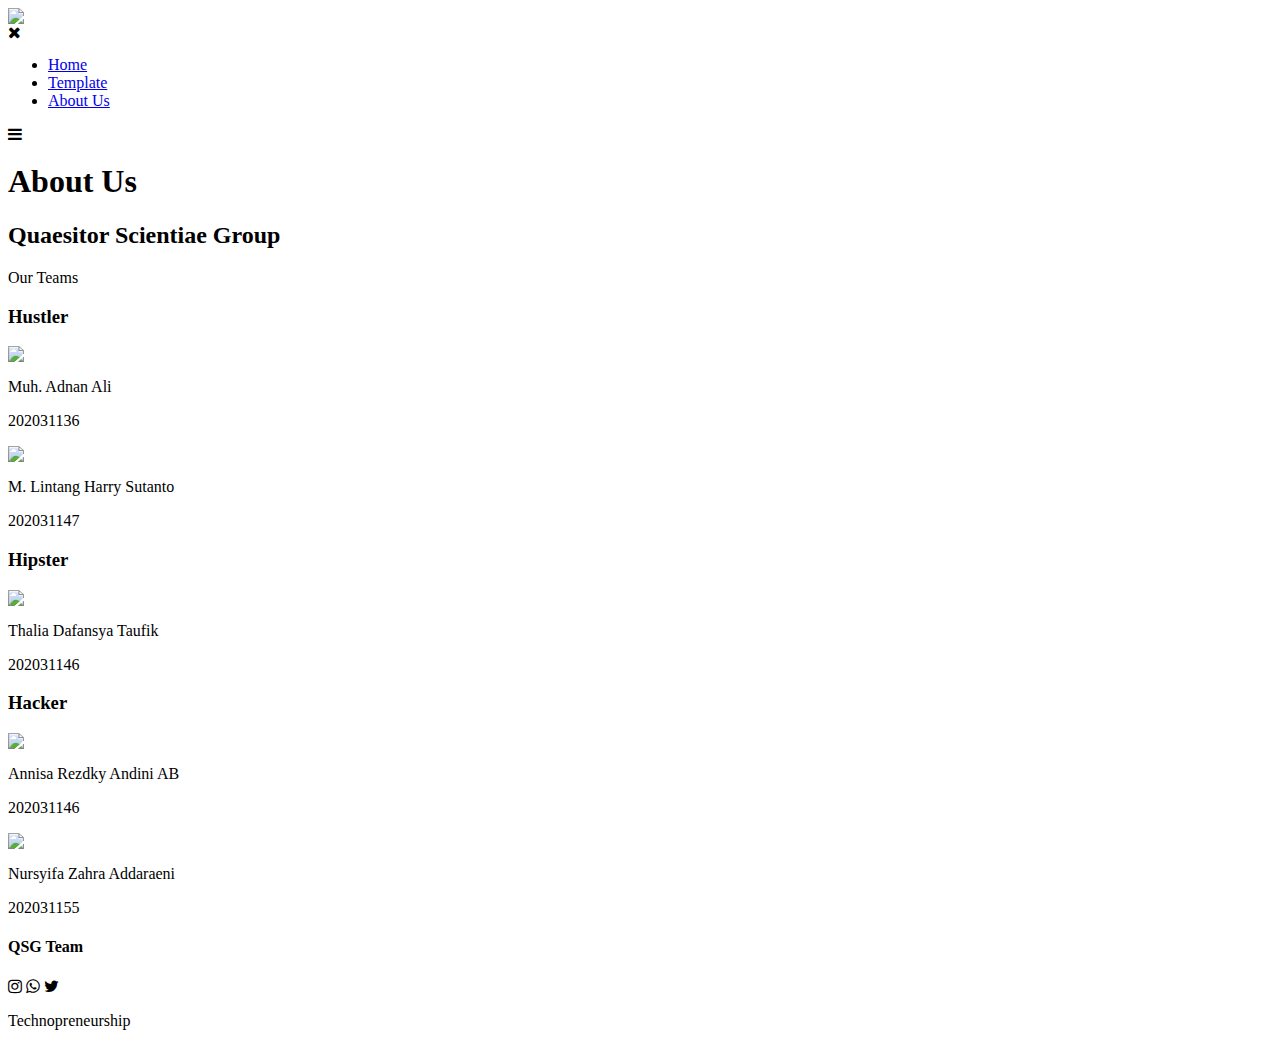
==== docs/aboutus.html @ 641ee06f "Add files via upload" ====
<html>

<head>
    <meta name="viewport" content="width=device-width, initial-scale=1.0">
    <link rel="stylesheet" href="style.css">
    <link rel="preconnect" href="https://fonts.googleapis.com">
    <link rel="preconnect" href="https://fonts.gstatic.com" crossorigin>
    <link href="https://fonts.googleapis.com/css2?family=Inter:wght@400;500;700&display=swap" rel="stylesheet">
    <link href="https://fonts.googleapis.com/css2?family=Belleza&display=swap" rel="stylesheet">
    <link rel="stylesheet" href="https://stackpath.bootstrapcdn.com/font-awesome/4.7.0/css/font-awesome.min.css">
    <title>Template</title>
</head>

<body>
    <!-------------------------------Sub Header------------------------------->
    <section class="sub-header">
        <nav>
            <a href="index.html"><img src="../QSG/img/logo.png"></a>
            <div class="nav-links" id="navLinks">
                <i class="fa fa-times" onclick="hideMenu()"></i>
                <ul>
                    <li><a href="index.html">Home</a></li>
                    <li><a href="template.html">Template</a></li>
                    <li><a href="aboutus.html">About Us</a></li>
                </ul>
            </div>
            <i class="fa fa-bars" onclick="showMenu()"></i>
        </nav>
        <h1>About Us</h1>
    </section>
    <section class="teams">
        <h2>Quaesitor Scientiae Group</h2>
        <p>Our Teams</p>
        <div class="row">
            <h3>Hustler</h3>
        </div>
        <div class="row">
            <div class="teams-col">
                <img src="./img/adnan.jpeg">
                <div>
                    <p>Muh. Adnan Ali</p>
                    <p>202031136</p>
                </div>
            </div>
            <div class="teams-col">
                <img src="./img/lintang.jpeg">
                <div>
                    <p>M. Lintang Harry Sutanto</p>
                    <p>202031147</p>
                </div>
            </div>
        </div>
        <div class="row">
            <h3>Hipster</h3>
        </div>
        <div class="row">
            <div class="teams-col">
                <img src="./img/thalia.jpeg">
                <div>
                    <p>Thalia Dafansya Taufik</p>
                    <p>202031146</p>
                </div>
            </div>
        </div>
        <div class="row">
            <h3>Hacker</h3>
        </div>
        <div class="row">
            <div class="teams-col">
                <img src="./img/kiky.jpg">
                <div>
                    <p>Annisa Rezdky Andini AB</p>
                    <p>202031146</p>
                </div>
            </div>
            <div class="teams-col">
                <img src="./img/syifa.jpeg">
                <div>
                    <p>Nursyifa Zahra Addaraeni</p>
                    <p>202031155</p>
                </div>
            </div>
        </div>
    </section>

    <!-------------------------------Footer------------------------------->
    <section class="footer">
        <h4>QSG Team</h4>
        <div class="icons">
            <i class="fa fa-instagram"></i>
            <i class="fa fa-whatsapp"></i>
            <i class="fa fa-twitter"></i>
        </div>
        <p>Technopreneurship</p>
    </section>

    <!-------------------------------JScript for Toggle Menu------------------------------->
    <script>
        var navLinks = document.getElementById("navLinks");
        function showMenu() {
            navLinks.style.right = "0";
        }
        function hideMenu() {
            navLinks.style.right = "-200px";
        }
    </script>
</body>

</html>
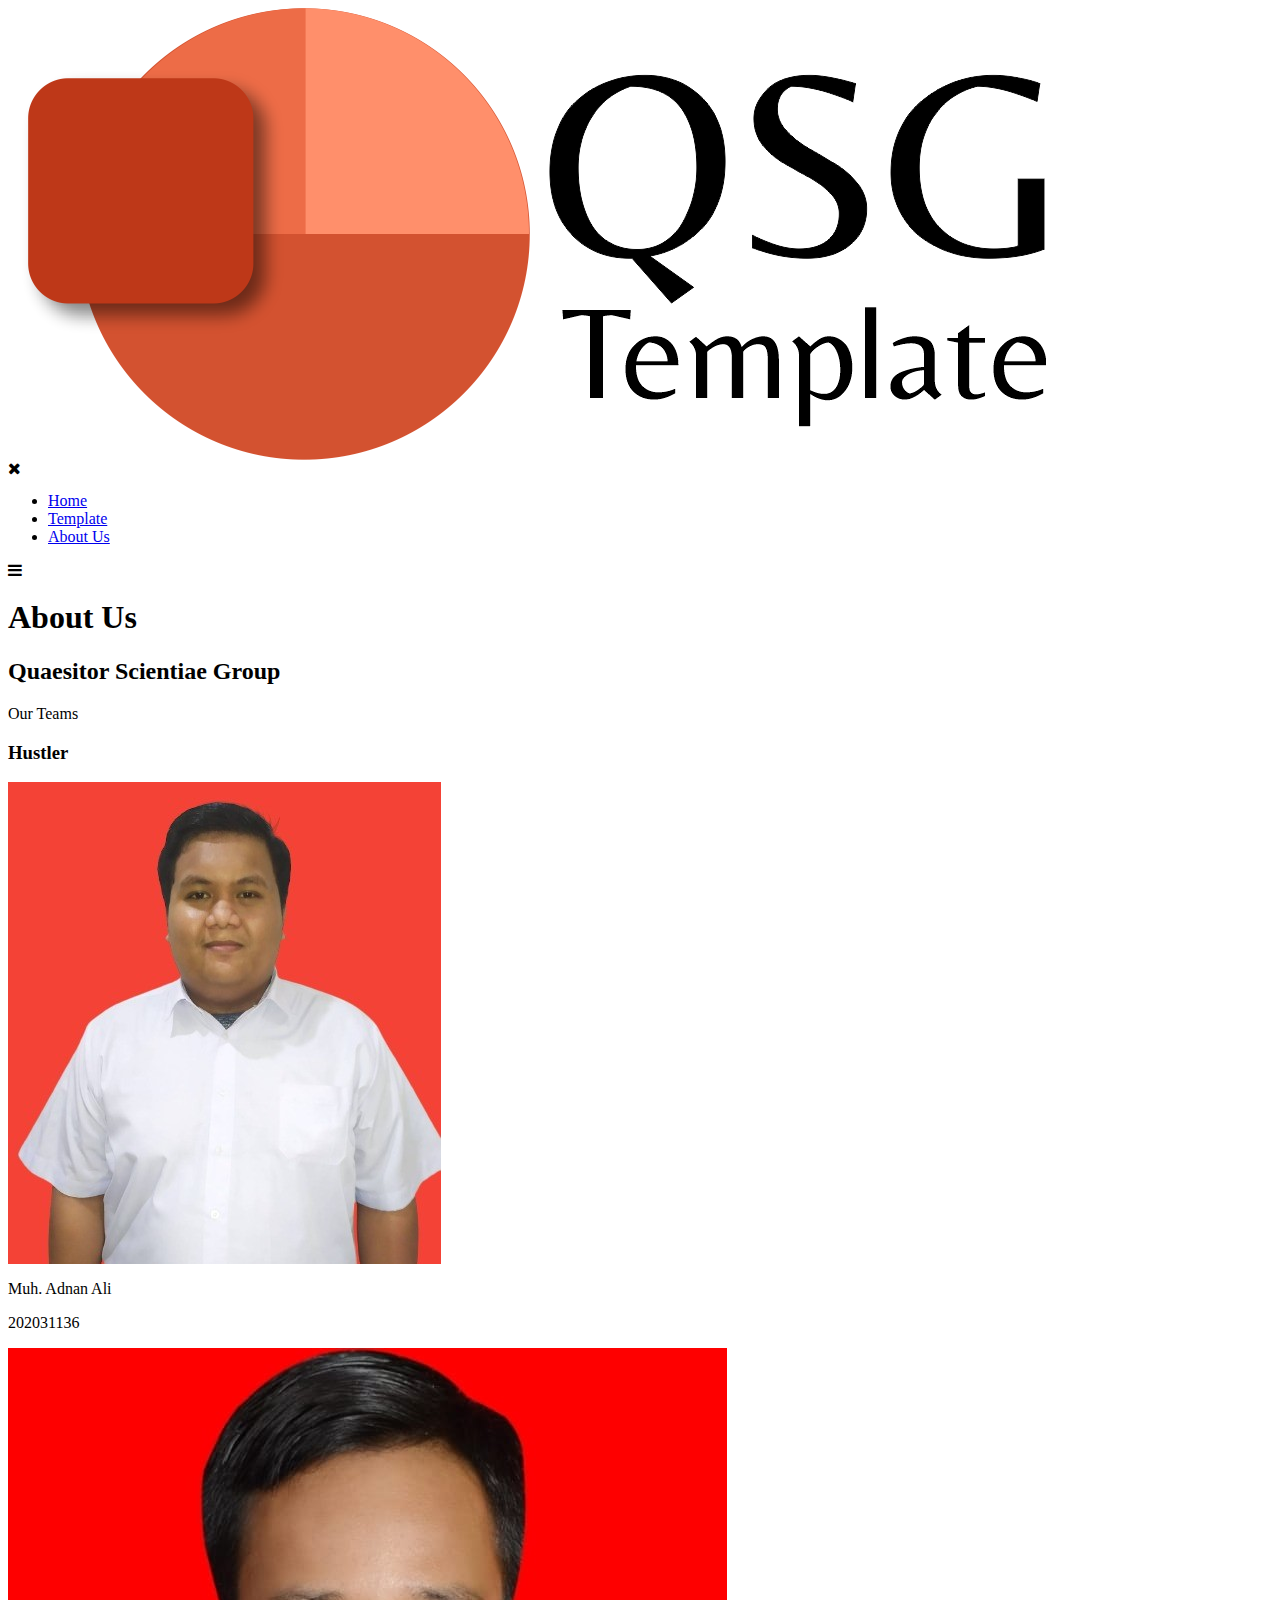
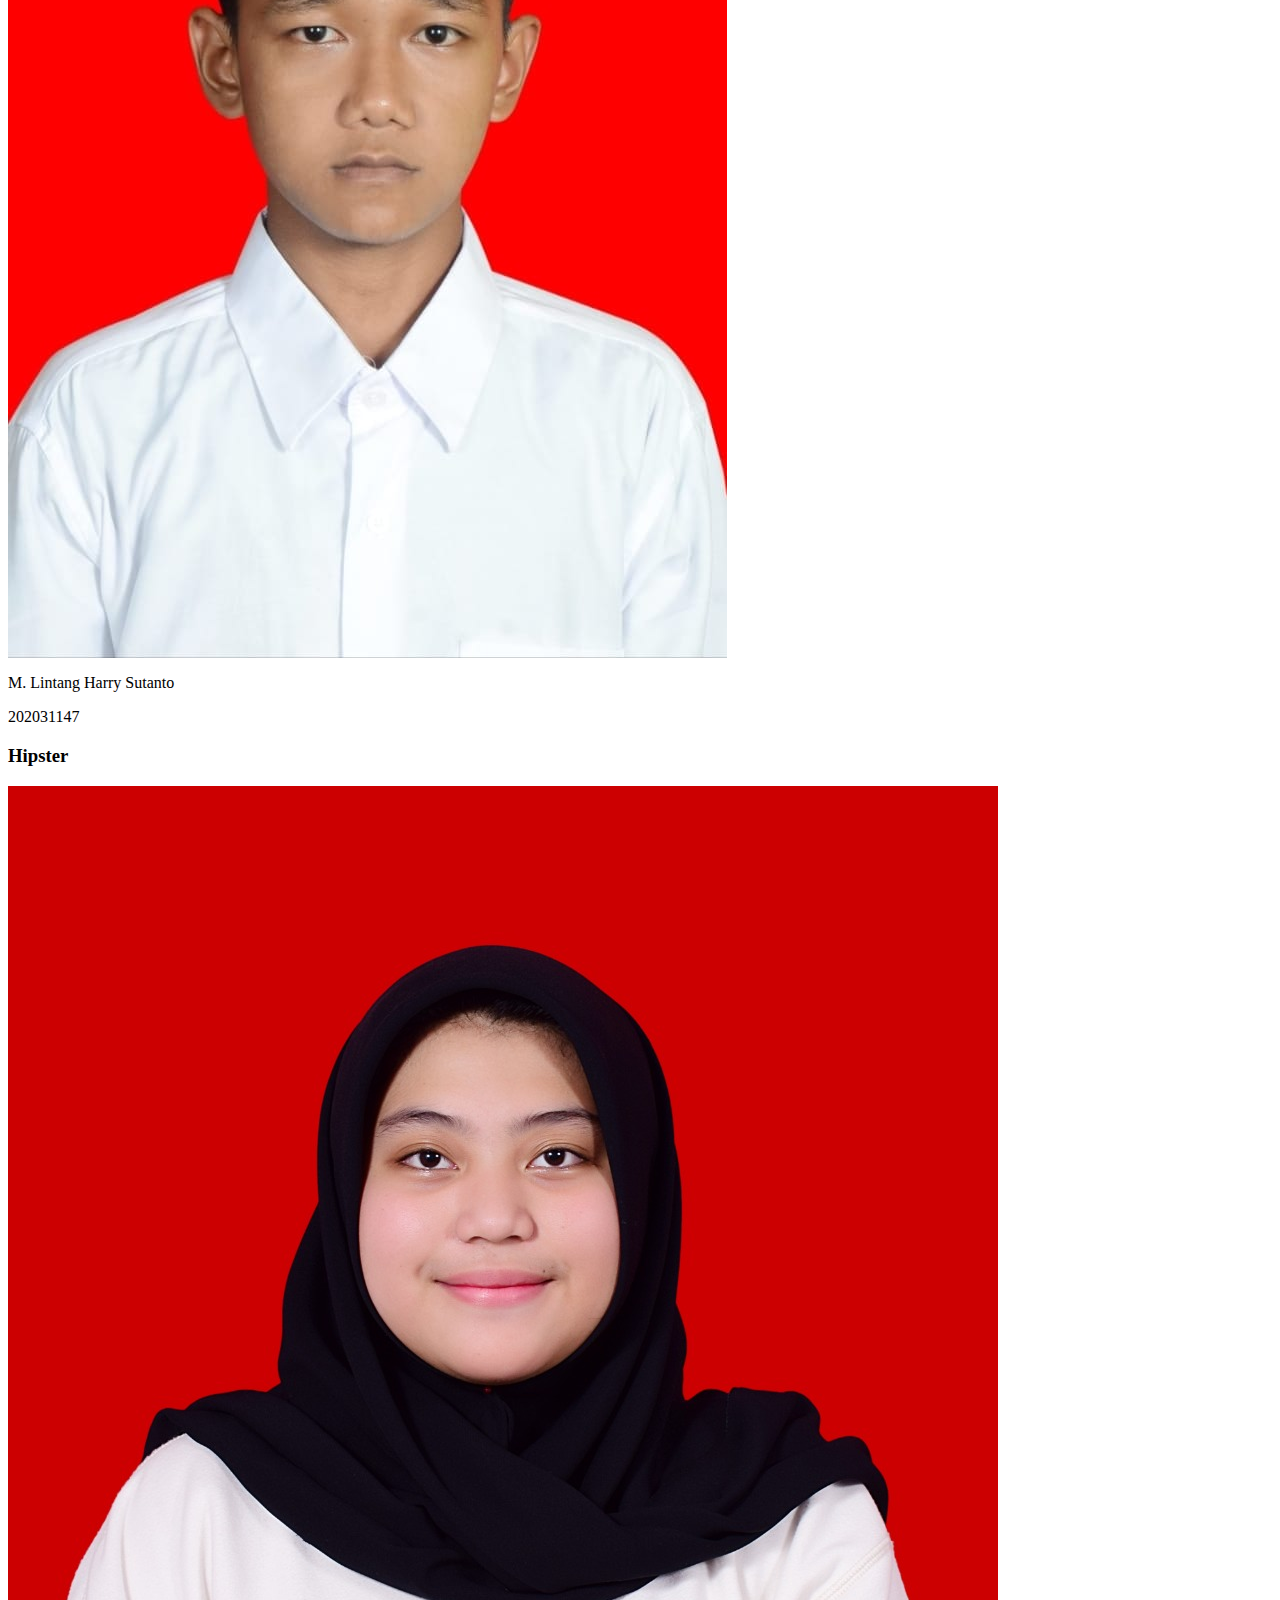
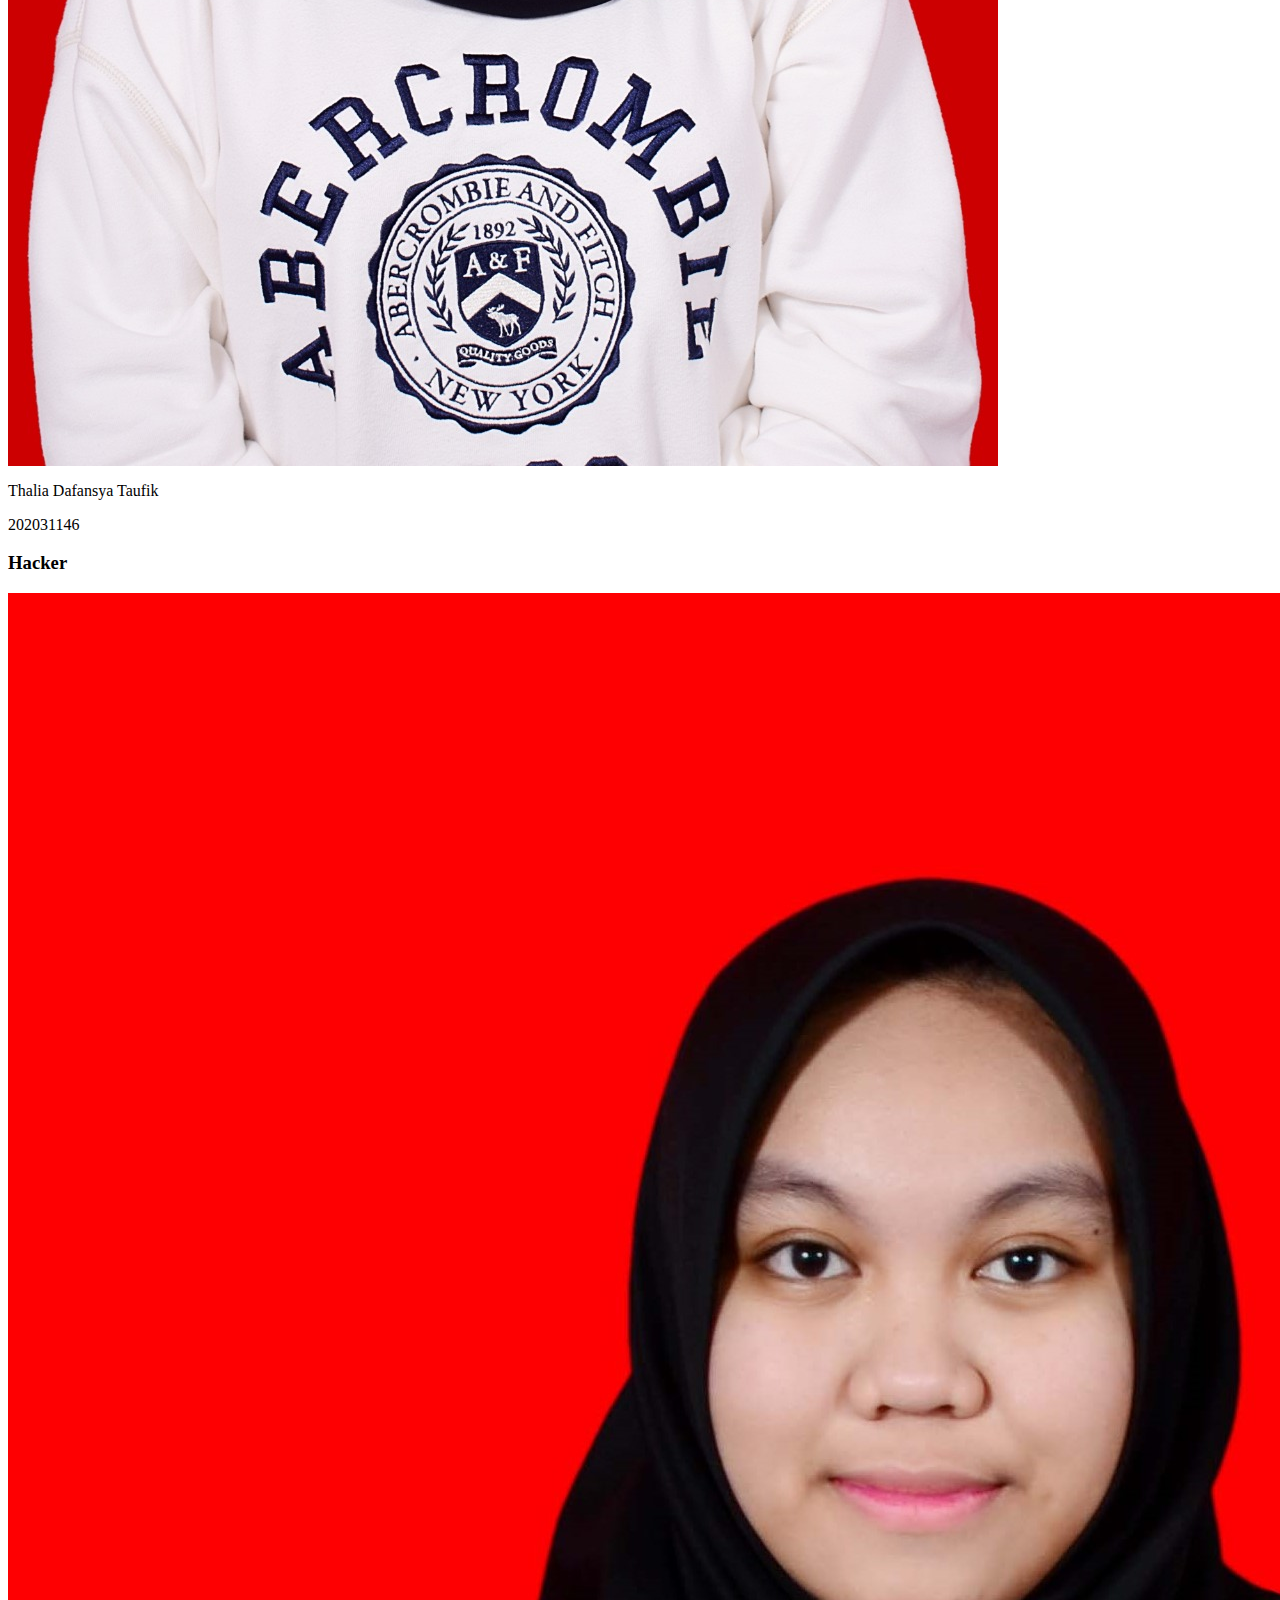
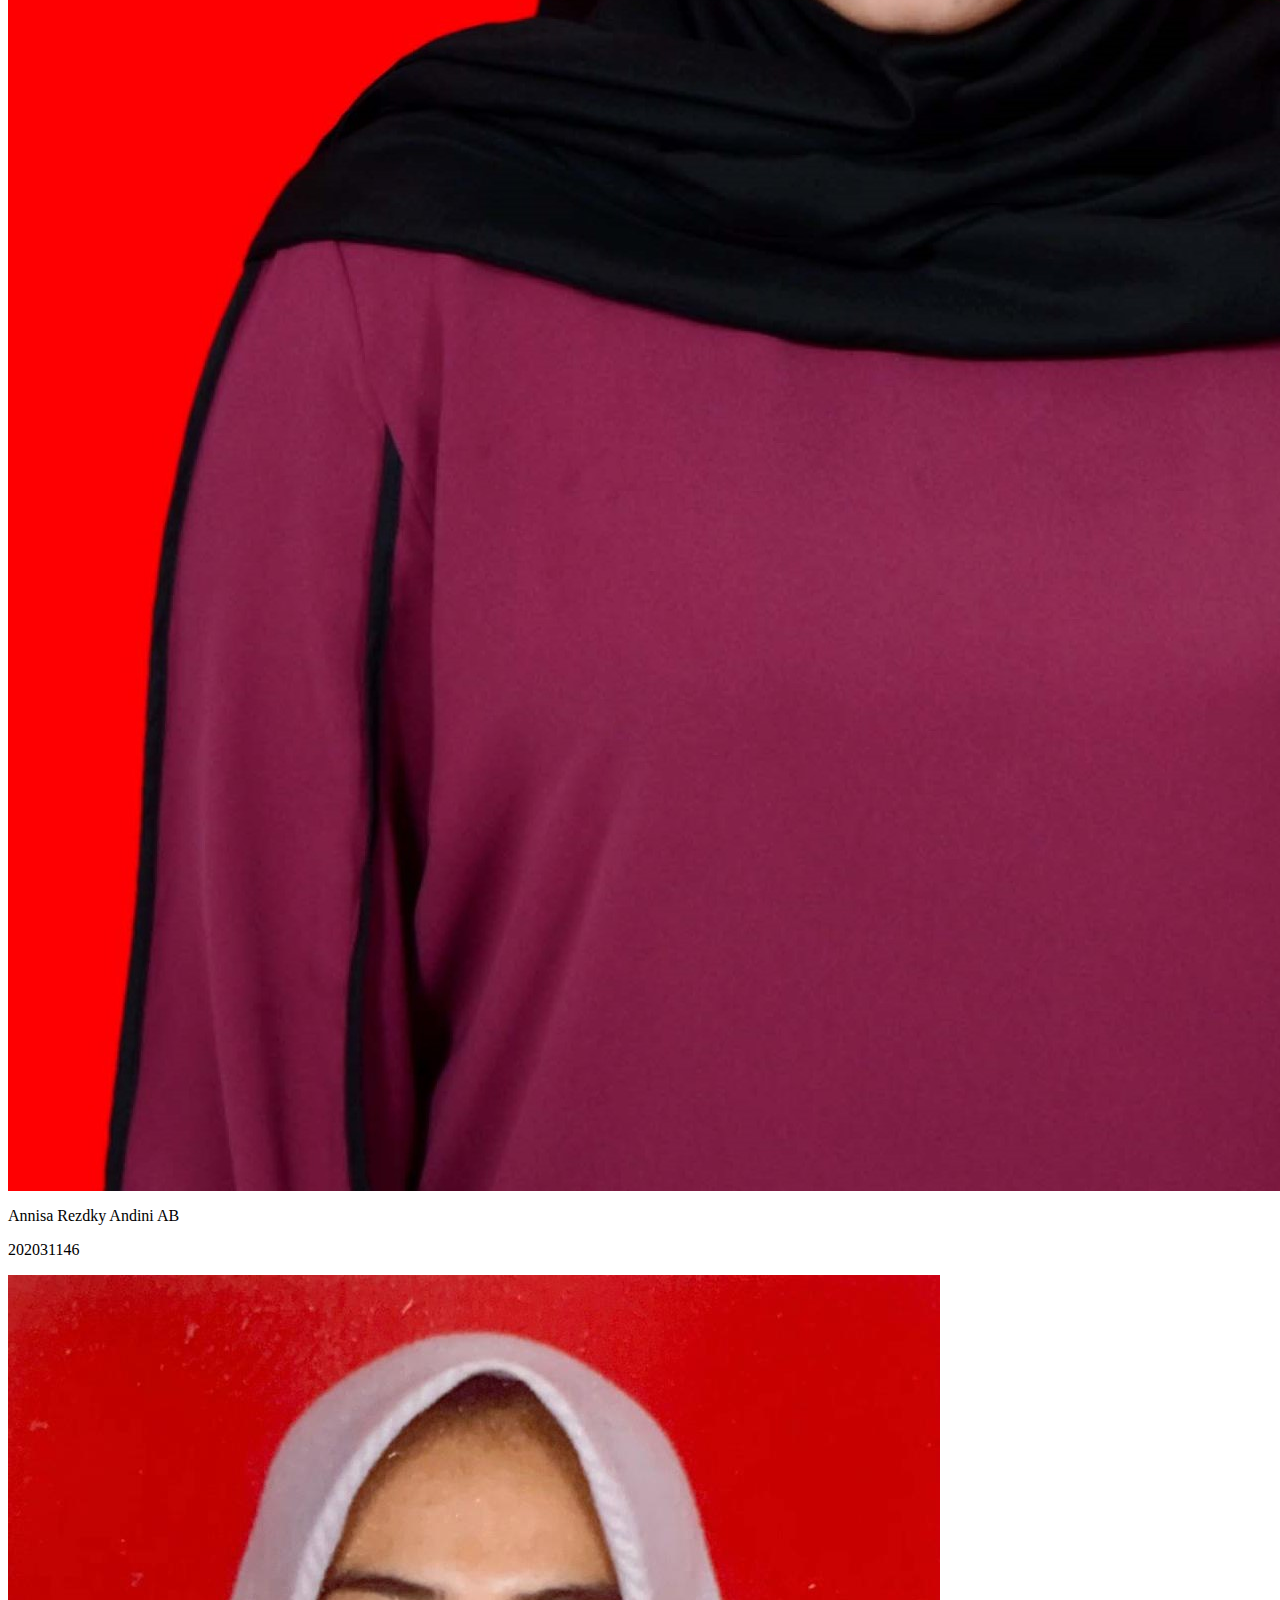
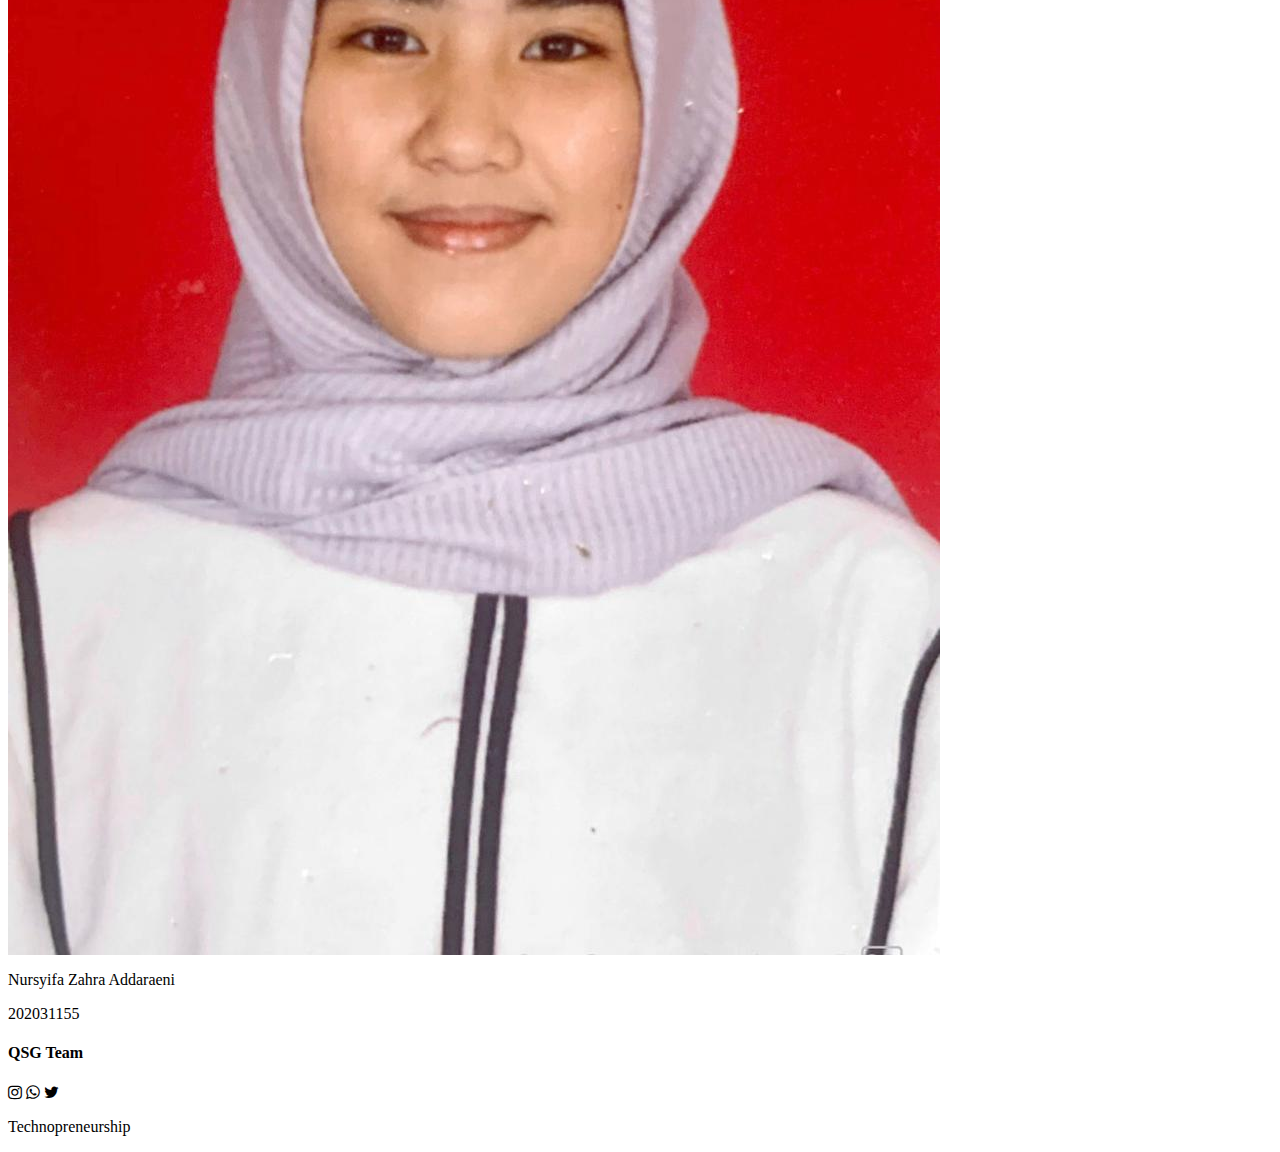
==== commit f9d43983: "Update aboutus.html" ====
--- a/docs/aboutus.html
+++ b/docs/aboutus.html
@@ -8,14 +8,14 @@
     <link href="https://fonts.googleapis.com/css2?family=Inter:wght@400;500;700&display=swap" rel="stylesheet">
     <link href="https://fonts.googleapis.com/css2?family=Belleza&display=swap" rel="stylesheet">
     <link rel="stylesheet" href="https://stackpath.bootstrapcdn.com/font-awesome/4.7.0/css/font-awesome.min.css">
-    <title>Template</title>
+    <title>About Us</title>
 </head>
 
 <body>
     <!-------------------------------Sub Header------------------------------->
     <section class="sub-header">
         <nav>
-            <a href="index.html"><img src="../QSG/img/logo.png"></a>
+            <a href="index.html"><img src="logo.png"></a>
             <div class="nav-links" id="navLinks">
                 <i class="fa fa-times" onclick="hideMenu()"></i>
                 <ul>
@@ -36,14 +36,14 @@
         </div>
         <div class="row">
             <div class="teams-col">
-                <img src="./img/adnan.jpeg">
+                <img src="adnan.jpeg">
                 <div>
                     <p>Muh. Adnan Ali</p>
                     <p>202031136</p>
                 </div>
             </div>
             <div class="teams-col">
-                <img src="./img/lintang.jpeg">
+                <img src="lintang.jpeg">
                 <div>
                     <p>M. Lintang Harry Sutanto</p>
                     <p>202031147</p>
@@ -55,7 +55,7 @@
         </div>
         <div class="row">
             <div class="teams-col">
-                <img src="./img/thalia.jpeg">
+                <img src="thalia.jpeg">
                 <div>
                     <p>Thalia Dafansya Taufik</p>
                     <p>202031146</p>
@@ -67,14 +67,14 @@
         </div>
         <div class="row">
             <div class="teams-col">
-                <img src="./img/kiky.jpg">
+                <img src="kiky.jpg">
                 <div>
                     <p>Annisa Rezdky Andini AB</p>
                     <p>202031146</p>
                 </div>
             </div>
             <div class="teams-col">
-                <img src="./img/syifa.jpeg">
+                <img src="syifa.jpeg">
                 <div>
                     <p>Nursyifa Zahra Addaraeni</p>
                     <p>202031155</p>
@@ -106,4 +106,4 @@
     </script>
 </body>
 
-</html>+</html>
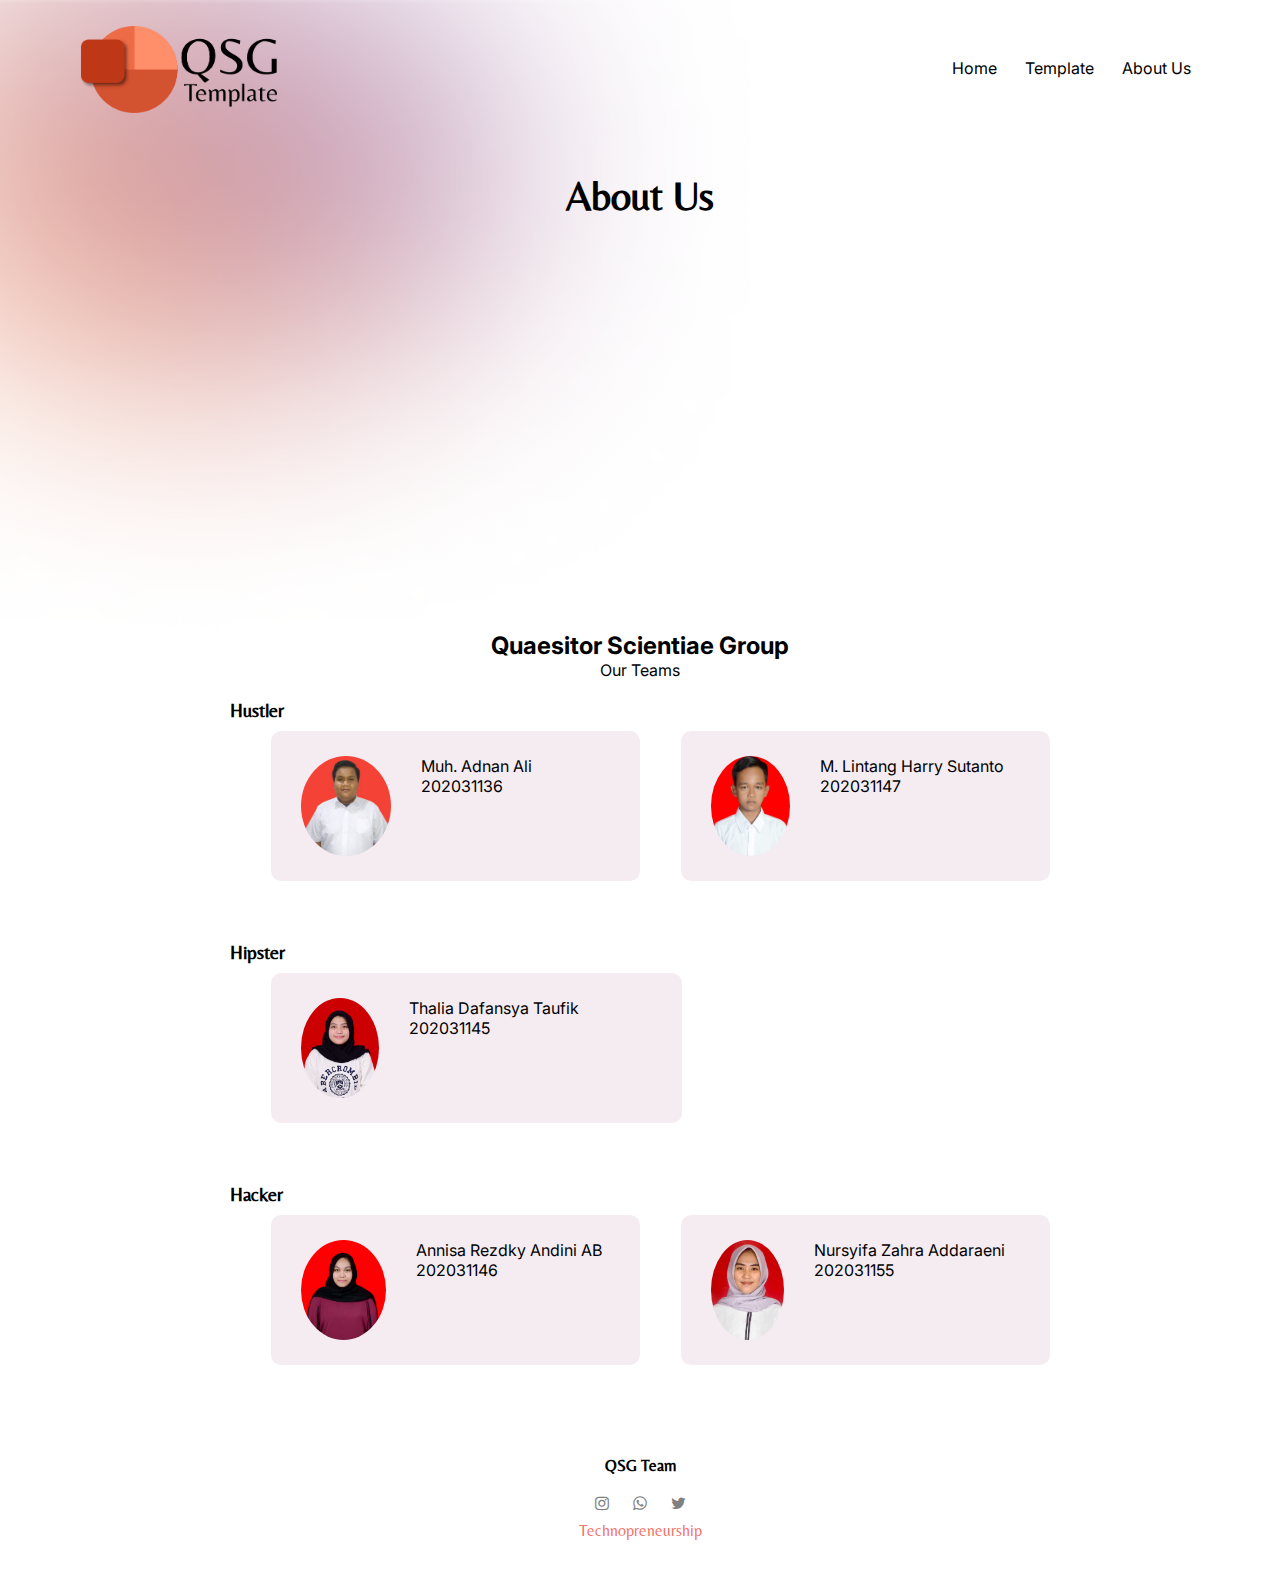
==== commit 2274b988: "Update aboutus.html" ====
--- a/docs/aboutus.html
+++ b/docs/aboutus.html
@@ -58,7 +58,7 @@
                 <img src="thalia.jpeg">
                 <div>
                     <p>Thalia Dafansya Taufik</p>
-                    <p>202031146</p>
+                    <p>202031145</p>
                 </div>
             </div>
         </div>
--- a/docs/style.css
+++ b/docs/style.css
@@ -0,0 +1,284 @@
+* {
+    margin: 0;
+    padding: 0;
+    font-family: 'Inter', sans-serif;
+}
+/*-------------------Index-------------------*/
+.header {
+    min-height: 100vh;
+    width: 100%;
+    background-image: linear-gradient(rgba(255, 255, 255, 0.29),rgba(255, 255, 255, 0.29)), url(Capture.PNG);
+    background-position: center;
+    background-size: cover;
+    position: relative;
+}
+nav {
+    display: flex;
+    padding: 2% 6%;
+    justify-content: space-between;
+    align-items: center;
+}
+nav img {
+    width: 200px;
+}
+.nav-links {
+    flex: 1;
+    text-align: right;
+}
+.nav-links ul li {
+    list-style: none;
+    display: inline-block;
+    padding: 8px 12px;
+    position: relative;
+}
+.nav-links ul li a {
+    color: black;
+    text-decoration: none;
+    font-size: 16px;
+}
+.nav-links ul li::after {
+    content: '';
+    width: 0%;
+    height: 2px;
+    background: #f44336;
+    display: block;
+    margin: auto;
+    transition: 0.5s;
+}
+.nav-links ul li:hover::after {
+    width: 100%;
+}
+.text-box {
+    width: 90%;
+    color: black;
+    position: absolute;
+    top: 55%;
+    left: 50%;
+    transform: translate(-50%,-50%);
+    text-align: center;
+}
+.text-box h1 {
+    font-size: 50px;
+    font-family: 'Belleza', sans-serif;
+}
+.text-box p {
+    margin: 10px 0px 40px;
+    font-size: 20px;
+}
+nav .fa {
+    display: none;
+
+}
+/*-------------------Template-------------------*/
+.sub-header {
+    height: 70vh;
+    width: 100%;
+    background-image: linear-gradient(rgba(255, 255, 255, 0.29),rgba(255, 255, 255, 0.29)), url(bg2.PNG);
+    background-repeat: no-repeat;
+    background-size: cover;
+    text-align: center;
+    color: black;
+}
+.sub-header h1 {
+    margin-top: 35px;
+    font-family: 'Belleza', sans-serif;
+    font-size: 40px;
+}
+.template {
+    width: 80%;
+    margin: auto;
+    text-align: center;
+    padding-top: 20px;
+}
+.template h2 {
+    font-family: 'Inter', sans-serif;
+    font-weight: 500;
+    font-size: 20px;
+    text-decoration: underline;
+    margin-bottom: 15px;
+}
+.row {
+    margin-top: 5%;
+    display: flex;
+    justify-content: space-between;
+}
+.template-col {
+    flex-basis: 32%;
+    border-radius: 10px;
+    margin-bottom: 30px;
+    position: relative;
+    overflow: hidden;
+}
+.template-col img {
+    width: 100%;
+}
+.layer {
+    background: transparent;
+    height: 100%;
+    width: 100%;
+    position: absolute;
+    top: 0;
+    left: 0;
+    transition: 0.5s;
+    cursor: pointer;
+}
+.layer:hover {
+    background: rgba(150, 150, 150, 0.4);
+}
+.layer h4 {
+    width: 100%;
+    font-weight: 600;
+    font-family: 'Belleza', sans-serif;
+    font-size: 20px;
+    bottom: 80;
+    left: 50%;
+    transform: translateX(-50%);
+    position: absolute;
+}
+.view-btn {
+    display: inline-block;
+    text-decoration: none;
+    color: black;
+    border: 1px solid #243a73;
+    border-radius: 10px;
+    padding: 6px 10px;
+    font-size: 12px;
+    background: rgba(255, 255, 255, 0.25);
+    position: relative;
+    cursor: pointer;
+    bottom: 40;
+    left: 50%;
+    transform: translateX(-50%);
+    position: absolute;
+}
+.view-btn:hover {
+    color: white;
+    background: #243a73;
+    transition: 0.5s;
+}
+/*-------------------Template View-------------------*/
+.view {
+    width: 100%;
+    margin: auto;
+    text-align: center;
+    padding-top: 20px;
+}
+.view h2 {
+    font-family: 'Inter', sans-serif;
+    font-weight: 500;
+    font-size: 20px;
+    text-decoration: underline;
+    margin-bottom: 15px;
+}
+.row {
+    margin-top: 5%;
+    display: flex;
+    justify-content: space-between;
+}
+.view-col {
+    flex-basis: 32%;
+    border-radius: 10px;
+    border: 1px solid #243a73;
+    margin-left: 5px;
+    margin-right: 5px;
+    margin-bottom: 30px;
+    position: relative;
+    overflow: hidden;
+}
+.view-col img {
+    width: 100%;
+}
+/*-------------------About Us-------------------*/
+.teams {
+    width: 80%;
+    margin: auto;
+    padding-top: 1px;
+    text-align: center;
+}
+.row {
+    width: 80%;
+    margin: auto;
+    padding-top: 10px;
+    text-align: center
+}
+.row h3 {
+    margin-top: 10px;
+    font-family: 'Belleza', sans-serif;
+}
+.teams-col {
+    flex-basis: 44%;
+    border-radius: 10px;
+    margin-bottom: 5%;
+    margin-left: 5%;
+    text-align: justify;
+    background: #b5759f23;
+    padding: 25px;
+    cursor: pointer;
+    display: flex;
+}
+.teams-col img {
+    height: 100px;
+    margin-left: 5px;
+    margin-right: 30px;
+    border-radius: 50%;
+}
+.teams-col p {
+    padding: 0;
+}
+/*-------------------Footer-------------------*/
+.footer {
+    width: 100%;
+    text-align: center;
+    padding: 30px 0;
+}
+.footer h4 {
+    margin-bottom: 10px;
+    margin-top: 20px;
+    font-weight: 600;
+    font-family: 'Belleza', sans-serif;
+}
+.footer p {
+    color: #f44336c4;
+    font-family: 'Belleza', sans-serif;
+}
+.icons .fa{
+    color: gray;
+    margin: 0 10px;
+    cursor: pointer;
+    padding: 10px 0;
+}
+/*-------------------Tampilan Hp-------------------*/
+@media(max-width: 700px) {
+    .text-box h1 {
+        font-size: 25px;
+        font-family: 'Belleza', sans-serif;
+    }
+    .text-box p {
+        margin: 10px 0px 40px;
+        font-size: 10px;
+    }
+    .nav-links ul li {
+        display: block;
+    }
+    .nav-links {
+        position: absolute;
+        background: white;
+        height: 100vh;
+        width: 200px;
+        top: 0;
+        right: -200px;
+        text-align: left;
+        z-index: 2;
+        transition: 1s;
+    }
+    nav .fa {
+        display: block;
+        color: black;
+        margin: 10px;
+        font-size: 20px;
+        cursor: pointer;
+    }
+    .nav-links ul {
+        padding: 30px;
+    }
+}
